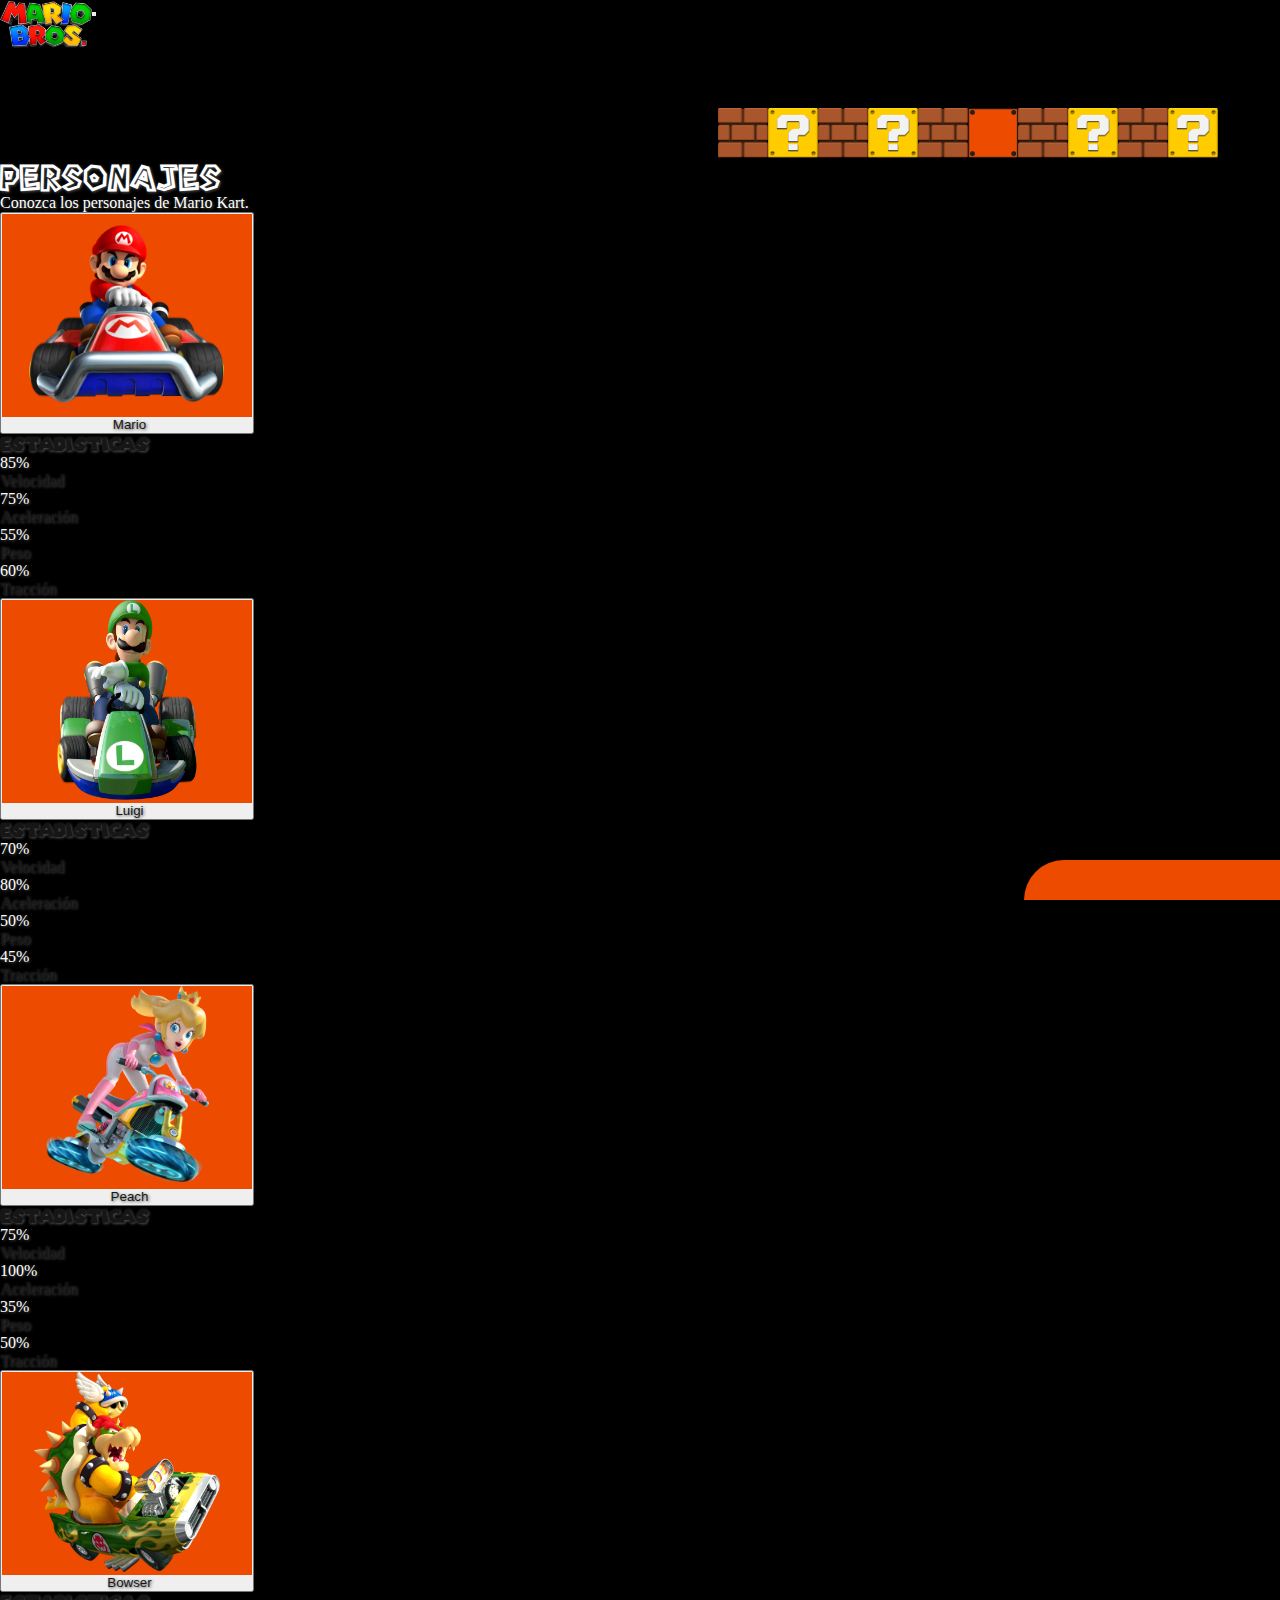
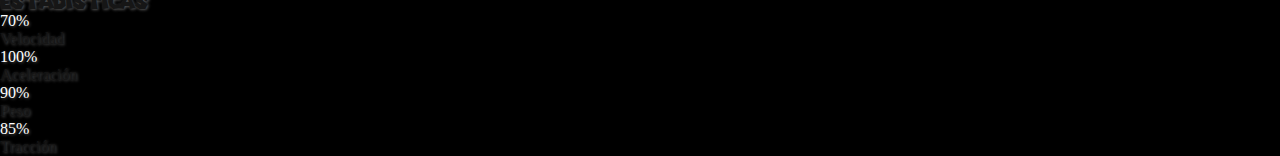
==== pages/personajes.html @ 989c6de9 "Version 3" ====
<!DOCTYPE html>
<html lang="es">

<head>
    <title>Personajes | Mario!</title>
    <!-- Required meta tags -->
    <meta charset="UTF-8" />
    <meta http-equiv="X-UA-Compatible" content="IE=edge" />
    <meta name="viewport" content="width=device-width, initial-scale=1, shrink-to-fit=no" />
    <meta name="description" content="Conoce más sobre tus personajes favoritos." />
    <meta name="keywords" content="Personajes, caracteristicas, detalles." />
    <link rel="shortcut icon" href="../media/img/misc/favicon-16x16.png" type="image/x-icon" />

    <!-- Bootstrap CSS v5.2.1 -->
    <link href="https://cdn.jsdelivr.net/npm/bootstrap@5.2.1/dist/css/bootstrap.min.css" rel="stylesheet"
        integrity="sha384-iYQeCzEYFbKjA/T2uDLTpkwGzCiq6soy8tYaI1GyVh/UjpbCx/TYkiZhlZB6+fzT" crossorigin="anonymous" />
    <!-- Font-awesome -->
    <link rel="stylesheet" href="https://cdnjs.cloudflare.com/ajax/libs/font-awesome/6.4.0/css/all.min.css" integrity="sha512-iecdLmaskl7CVkqkXNQ/ZH/XLlvWZOJyj7Yy7tcenmpD1ypASozpmT/E0iPtmFIB46ZmdtAc9eNBvH0H/ZpiBw==" crossorigin="anonymous" referrerpolicy="no-referrer" />
    <!-- Custome CSS -->
    <link rel="stylesheet" href="../css/styles.css" />
</head>

<body class="main__bg scrollable">
    <header>
        <!-- Small Screen Navbar -->
        <nav class="navbar navbar-expand-sm navbar-dark bg__blueGradient">
            <div class="container-fluid">
                <a onclick="audioCoinSub.play(); audioBumpSub.play(); audioJumpSub.play();" class="navbar-brand"
                    href="#"><i class="logo"></i></a>
                <button class="navbar-toggler" type="button" data-bs-toggle="collapse"
                    data-bs-target="#collapsibleNavbar">
                    <span class="navbar-toggler-icon"></span>
                </button>
                <div class="collapse navbar-collapse justify-content-center" id="collapsibleNavbar">
                    <ul class="navbar-nav">
                        <li class="nav-box"><a class="nav-link" href="../index.html">Inicio</a></li>
                        <li class="nav-box"><a class="nav-link" href="./juegos.html">Juegos</a></li>
                        <li class="nav-box"><a class="nav-link" href="#">Personajes</a></li>
                        <li class="nav-box"><a class="nav-link" href="./pelicula.html">Película</a></li>
                        <li class="nav-box"><a class="nav-link" href="./fanaticos.html">Fanáticos</a></li>
                    </ul>
                </div>
            </div>
        </nav>
    </header>

    <!-- Desktop Navbar -->
    <ul class="navbar__mario">
        <li class="tooltip__mario brickWrapper">
            <img onclick="audioCoinSub.play(); audioBumpSub.play(); audioJumpSub.play();" class="brick gather coin"
                src="../media/img/misc/bricks.png" alt="" width="50px" />
            <p class="points">200</p>
            <div class="coins"></div>
        </li>
        <li class="tooltip__mario">
            <span class="tooltiptext">Inicio</span>
            <a class="" href="../index.html" target="_self">
                <img class="gather" src="../media/img/misc/question.png" alt="" width="50px" />
            </a>
        </li>
        <li class="tooltip__mario brickWrapper">
            <img onclick="audioCoinSub.play(); audioBumpSub.play(); audioJumpSub.play();" class="brick gather coin"
                src="../media/img/misc/bricks.png" alt="" width="50px" />
            <p class="points">200</p>
            <div class="coins"></div>
        </li>
        <li class="tooltip__mario">
            <span class="tooltiptext">Juegos</span>
            <a class="" href="./juegos.html">
                <img class="gather" src="../media/img/misc/question.png" alt="" width="50px" />
            </a>
        </li>
        <li class="tooltip__mario brickWrapper">
            <img onclick="audioCoinSub.play(); audioBumpSub.play(); audioJumpSub.play();" class="brick gather coin"
                src="../media/img/misc/bricks.png" alt="" width="50px" />
            <p class="points">200</p>
            <div class="coins"></div>
        </li>
        <li class="tooltip__mario">
            <span class="tooltiptext">Personajes</span>
            <a class="" href="#">
                <img class="gather" src="../media/img/misc/questionhit.png" alt="" width="50px" />
            </a>
        </li>
        <li class="tooltip__mario brickWrapper">
            <img onclick="audioCoinSub.play(); audioBumpSub.play(); audioJumpSub.play();" class="brick gather coin"
                src="../media/img/misc/bricks.png" alt="" width="50px" />
            <p class="points">200</p>
            <div class="coins"></div>
        </li>
        <li class="tooltip__mario">
            <span class="tooltiptext">Película</span>
            <a class="" href="./pelicula.html">
                <img class="gather" src="../media/img/misc/question.png" alt="" width="50px" />
            </a>
        </li>
        <li class="tooltip__mario brickWrapper">
            <img onclick="audioCoinSub.play(); audioBumpSub.play(); audioJumpSub.play();" class="brick gather coin"
                src="../media/img/misc/bricks.png" alt="" width="50px" />
            <p class="points">200</p>
            <div class="coins"></div>
        </li>
        <li class="tooltip__mario">
            <span class="tooltiptext">Fanáticos</span>
            <a class="" href="./fanaticos.html">
                <img class="gather" src="../media/img/misc/question.png" alt="" width="50px" />
            </a>
        </li>
    </ul>

    <!-- Content -->
    <main class="container col-sm-12 col-lg-8">
        <h1>Personajes</h1>
        <p>Conozca los personajes de Mario Kart.</p>
        <div class="accordion accordion-flush" id="accordionFlushExample">
            <!-- Mario -->
            <div class="accordion-item">
                <h2 class="accordion-header" id="flush-headingOne">
                    <button class="accordion-button collapsed" type="button" data-bs-toggle="collapse"
                        data-bs-target="#flush-collapseOne" aria-expanded="false" aria-controls="flush-collapseOne">
                        <i class="accordion-1"></i>
                        <div class="kart-container">
                            <img class="kart-stats" height="200px" src="../media/img/chars/mario_kart.png" alt="Mario Bros en Karting.">
                            <img class="kart-stats" height="100%" src="../media/img/chars/mario.png" alt="Mario Bros.">
                        </div>
                        <p class="pl-2 card__title">Mario</p>
                    </button>
                </h2>
                <div id="flush-collapseOne" class="accordion-collapse collapse" aria-labelledby="flush-headingOne"
                    data-bs-parent="#accordionFlushExample">
                    <div class="accordion-body">
                        <h3>Estadisticas</h3>
                        <div class="progress">
                            <div class="progress-bar progress-bar-striped progress-bar-animated" role="progressbar" aria-label="Animated striped example" aria-valuenow="75" aria-valuemin="0" aria-valuemax="100" style="width: 85%">85%</div>
                        </div>
                        <p>Velocidad</p>
                        <div class="progress">
                            <div class="progress-bar progress-bar-striped progress-bar-animated" role="progressbar" aria-label="Animated striped example" aria-valuenow="75" aria-valuemin="0" aria-valuemax="100" style="width: 75%">75%</div>
                        </div>
                        <p>Aceleración</p>
                        <div class="progress">
                            <div class="progress-bar progress-bar-striped progress-bar-animated" role="progressbar" aria-label="Animated striped example" aria-valuenow="75" aria-valuemin="0" aria-valuemax="100" style="width: 55%">55%</div>
                        </div>
                        <p>Peso</p>
                        <div class="progress">
                            <div class="progress-bar progress-bar-striped progress-bar-animated" role="progressbar" aria-label="Animated striped example" aria-valuenow="75" aria-valuemin="0" aria-valuemax="100" style="width: 60%">60%</div>
                        </div>
                        <p>Tracción</p>
                    </div>
                </div>
            </div>
            <!-- Luigi -->
            <div class="accordion-item">
                <h2 class="accordion-header" id="flush-headingTwo">
                    <button class="accordion-button collapsed" type="button" data-bs-toggle="collapse"
                        data-bs-target="#flush-collapseTwo" aria-expanded="false" aria-controls="flush-collapseTwo">
                        <i class="accordion-2"></i>
                        <div class="kart-container">
                            <img class="kart-stats" height="200px" src="../media/img/chars/luigi_kart.png" alt="Luigi en Karting.">
                            <img class="kart-stats" height="100%" src="../media/img/chars/luigi.png" alt="Luigi.">
                        </div>
                        <p class="pl-2 card__title">Luigi</p>
                    </button>
                </h2>
                <div id="flush-collapseTwo" class="accordion-collapse collapse" aria-labelledby="flush-headingTwo"
                    data-bs-parent="#accordionFlushExample">
                    <div class="accordion-body">
                        <h3>Estadisticas</h3>
                        <div class="progress">
                            <div class="progress-bar progress-bar-striped progress-bar-animated" role="progressbar" aria-label="Animated striped example" aria-valuenow="75" aria-valuemin="0" aria-valuemax="100" style="width: 70%">70%</div>
                        </div>
                        <p>Velocidad</p>
                        <div class="progress">
                            <div class="progress-bar progress-bar-striped progress-bar-animated" role="progressbar" aria-label="Animated striped example" aria-valuenow="75" aria-valuemin="0" aria-valuemax="100" style="width: 80%">80%</div>
                        </div>
                        <p>Aceleración</p>
                        <div class="progress">
                            <div class="progress-bar progress-bar-striped progress-bar-animated" role="progressbar" aria-label="Animated striped example" aria-valuenow="75" aria-valuemin="0" aria-valuemax="100" style="width: 50%">50%</div>
                        </div>
                        <p>Peso</p>
                        <div class="progress">
                            <div class="progress-bar progress-bar-striped progress-bar-animated" role="progressbar" aria-label="Animated striped example" aria-valuenow="75" aria-valuemin="0" aria-valuemax="100" style="width: 45%">45%</div>
                        </div>
                        <p>Tracción</p>
                    </div>
                </div>
            </div>
            <!-- Peach -->
            <div class="accordion-item">
                <h2 class="accordion-header" id="flush-headingThree">
                    <button class="accordion-button collapsed" type="button" data-bs-toggle="collapse"
                        data-bs-target="#flush-collapseThree" aria-expanded="false" aria-controls="flush-collapseThree">
                        <i class="accordion-3"></i>
                        <div class="kart-container">
                            <img class="kart-stats" height="200px" src="../media/img/chars/peach_kart.png" alt="Princesa Peach en Karting.">
                            <img class="kart-stats" height="100%" src="../media/img/chars/peach.png" alt="Princesa Peach.">
                        </div>
                        <p class="pl-2 card__title">Peach</p>
                    </button>
                </h2>
                <div id="flush-collapseThree" class="accordion-collapse collapse" aria-labelledby="flush-headingThree"
                    data-bs-parent="#accordionFlushExample">
                    <div class="accordion-body">
                        <h3>Estadisticas</h3>
                        <div class="progress">
                            <div class="progress-bar progress-bar-striped progress-bar-animated" role="progressbar" aria-label="Animated striped example" aria-valuenow="75" aria-valuemin="0" aria-valuemax="100" style="width: 75%">75%</div>
                        </div>
                        <p>Velocidad</p>
                        <div class="progress">
                            <div class="progress-bar progress-bar-striped progress-bar-animated" role="progressbar" aria-label="Animated striped example" aria-valuenow="75" aria-valuemin="0" aria-valuemax="100" style="width: 100%">100%</div>
                        </div>
                        <p>Aceleración</p>
                        <div class="progress">
                            <div class="progress-bar progress-bar-striped progress-bar-animated" role="progressbar" aria-label="Animated striped example" aria-valuenow="75" aria-valuemin="0" aria-valuemax="100" style="width: 35%">35%</div>
                        </div>
                        <p>Peso</p>
                        <div class="progress">
                            <div class="progress-bar progress-bar-striped progress-bar-animated" role="progressbar" aria-label="Animated striped example" aria-valuenow="75" aria-valuemin="0" aria-valuemax="100" style="width: 50%">50%</div>
                        </div>
                        <p>Tracción</p>
                    </div>
                </div>
            </div>
            <!-- Bowser -->
            <div class="accordion-item">
                <h2 class="accordion-header" id="flush-headingThree">
                    <button class="accordion-button collapsed" type="button" data-bs-toggle="collapse"
                        data-bs-target="#flush-collapseFour" aria-expanded="false" aria-controls="flush-collapseFour">
                        <i class="accordion-4"></i>
                        <div class="kart-container">
                            <img class="kart-stats" height="200px" src="../media/img/chars/bowser_kart.png" alt="Bowser en Karting.">
                            <img class="kart-stats" height="100%" src="../media/img/chars/bowser.png" alt="Bowser.">
                        </div>
                        <p class="pl-2 card__title">Bowser</p>
                    </button>
                </h2>
                <div id="flush-collapseFour" class="accordion-collapse collapse" aria-labelledby="flush-headingFour"
                    data-bs-parent="#accordionFlushExample">
                    <div class="accordion-body">
                        <h3>Estadisticas</h3>
                        <div class="progress">
                            <div class="progress-bar progress-bar-striped progress-bar-animated" role="progressbar" aria-label="Animated striped example" aria-valuenow="75" aria-valuemin="0" aria-valuemax="100" style="width: 70%">70%</div>
                        </div>
                        <p>Velocidad</p>
                        <div class="progress">
                            <div class="progress-bar progress-bar-striped progress-bar-animated" role="progressbar" aria-label="Animated striped example" aria-valuenow="75" aria-valuemin="0" aria-valuemax="100" style="width: 100%">100%</div>
                        </div>
                        <p>Aceleración</p>
                        <div class="progress">
                            <div class="progress-bar progress-bar-striped progress-bar-animated" role="progressbar" aria-label="Animated striped example" aria-valuenow="75" aria-valuemin="0" aria-valuemax="100" style="width: 90%">90%</div>
                        </div>
                        <p>Peso</p>
                        <div class="progress">
                            <div class="progress-bar progress-bar-striped progress-bar-animated" role="progressbar" aria-label="Animated striped example" aria-valuenow="75" aria-valuemin="0" aria-valuemax="100" style="width: 85%">85%</div>
                        </div>
                        <p>Tracción</p>
                    </div>
                </div>
            </div>
        </div>
    </main>

    <!-- footer -->
    <footer class="footer">
        <div class="links">
            <a class="item-link" href="#"><i class="fa-brands fa-2xl fa-facebook"></i></a>
            <a class="item-link" href="#"><i class="fa-brands fa-2xl fa-twitter"></i></a>
            <a class="item-link" href="#"><i class="fa-brands fa-2xl fa-instagram"></i></a>
        </div>
    </footer>

    <!-- Bootstrap JavaScript Libraries -->
    <script src="https://cdn.jsdelivr.net/npm/@popperjs/core@2.11.6/dist/umd/popper.min.js"
        integrity="sha384-oBqDVmMz9ATKxIep9tiCxS/Z9fNfEXiDAYTujMAeBAsjFuCZSmKbSSUnQlmh/jp3"
        crossorigin="anonymous"></script>

    <script src="https://cdn.jsdelivr.net/npm/bootstrap@5.2.1/dist/js/bootstrap.min.js"
        integrity="sha384-7VPbUDkoPSGFnVtYi0QogXtr74QeVeeIs99Qfg5YCF+TidwNdjvaKZX19NZ/e6oz"
        crossorigin="anonymous"></script>
    
        <script src="https://cdnjs.cloudflare.com/ajax/libs/bootstrap/5.2.1/js/bootstrap.min.js" integrity="sha512-vyRAVI0IEm6LI/fVSv/Wq/d0KUfrg3hJq2Qz5FlfER69sf3ZHlOrsLriNm49FxnpUGmhx+TaJKwJ+ByTLKT+Yg==" crossorigin="anonymous" referrerpolicy="no-referrer"></script>

    <!-- Sound effects. -->
    <script src="../js/scrtips.js"></script>
</body>

</html>
---- css/styles.css ----
@font-face {
  font-family: Mario;
  src: url(../fonts/super_mario_256/SuperMario256.ttf);
}
@font-face {
  font-family: smb;
  src: url(../fonts/super-mario-bros-font/SuperMarioBros-ov7d.ttf);
}
* {
  margin: 0;
  padding: 0;
  color: #fff;
  box-sizing: border-box;
  list-style: none;
  text-shadow: 1px 0.5px 3px #555;
  text-decoration: none;
}

.footer {
  position: fixed;
  margin: 0;
  padding: 0;
  bottom: 0;
  right: 0;
  width: 20%;
  height: 40px;
  background-color: #ed4b00;
  border-radius: 50px 0 0 0;
  z-index: 2;
}
.footer .links {
  height: 100%;
  text-align: center;
  line-height: 40px;
}
.footer .links .item-link {
  height: 100%;
}
.footer .links .item-link .fa-brands {
  height: 40px;
  width: 50px;
}

.iframe {
  text-align: center;
  margin: 20px auto;
  height: 100%;
  width: 100%;
}

iframe {
  aspect-ratio: 16/9;
}

h1 {
  font-family: smb;
}

h2,
h3 {
  font-family: mario;
}

.img-small {
  height: 300px;
}

/** ScrollBar. */
body::-webkit-scrollbar {
  width: 8px;
  background-color: #f5f5f5;
}
body::-webkit-scrollbar-thumb {
  background-color: #ed4b00;
}

/** Background Image */
.main__bg {
  background: #000;
  background-image: linear-gradient(rgba(0, 0, 0, 0.5), rgba(0, 0, 0, 0.5)), url("../media/img/misc/bg.jpg");
  background-repeat: no-repeat;
  background-position: center;
  background-size: cover;
  background-attachment: fixed;
  background-position-y: 15%;
  height: 100vh;
}

/** Background Image - Fans */
.fans__bg {
  background: #000;
  background-image: linear-gradient(rgba(0, 0, 0, 0.5), rgba(0, 0, 0, 0.5)), url("../media/img/fans/smbf_bg.jpg");
  background-repeat: no-repeat;
  background-position: center;
  background-size: cover;
  background-attachment: fixed;
  background-position-y: 15%;
  height: 100vh;
}

/** Background Video */
#main__videoBg {
  position: fixed;
  z-index: -1;
}

/** Blue Navbar */
.navbar {
  box-shadow: 0px 0px 3px rgba(0, 0, 0, 0.9);
}

.logo {
  float: left;
  margin: 0;
  padding: 0;
  height: 50px;
  content: url(../media/img/misc/logocut.png);
  background-repeat: no-repeat;
  background-position: center;
  z-index: 1;
}

/** Mario Navbar */
.navbar__mario {
  position: relative;
  right: 5%;
  margin: 0;
  padding: 0;
  text-align: right;
  z-index: 1;
}
.navbar__mario .tooltip__mario {
  /*& Tooltip container */
  position: relative;
  display: inline-block;
  margin: 0;
  padding: 0;
}
.navbar__mario .tooltip__mario:hover .tooltiptext {
  visibility: visible;
  opacity: 1;
}
.navbar__mario .tooltip__mario .gather {
  margin: 0 -2px;
}
.navbar__mario .tooltip__mario .tooltiptext {
  /* Tooltip text */
  visibility: hidden;
  width: 120px;
  background-color: #555;
  color: #fff;
  text-align: center;
  padding: 5px 0;
  border-radius: 6px;
  /* Position the tooltip text */
  position: absolute;
  z-index: 1;
  bottom: 125%;
  left: 50%;
  margin-left: -60px;
  /* Fade in tooltip */
  opacity: 0;
  transition: opacity 0.3s;
}
.navbar__mario .tooltip__mario .tooltiptext::after {
  /* Tooltip arrow */
  content: "";
  position: absolute;
  top: 100%;
  left: 50%;
  margin-left: -5px;
  border-width: 5px;
  border-style: solid;
  border-color: #555 transparent transparent transparent;
}

/** Brick Coin Points Motion */
.brickWrapper {
  position: relative;
  margin: 0;
  padding: 0;
}
.brickWrapper .brick:hover {
  /** Bricks */
  cursor: pointer;
}
.brickWrapper .brick:active {
  position: relative;
  top: -1px;
  right: -1px;
}
.brickWrapper .points {
  /** Points */
  position: absolute;
  margin: 0;
  padding: 0;
  width: 50px;
  text-align: center;
  color: #fff;
  text-shadow: 0 1px 3px #000;
  font-size: 18px;
  font-weight: bold;
  opacity: 0;
}
.brickWrapper .coins {
  /** Coins */
  position: absolute;
  margin: 0;
  padding: 0;
  width: 50px;
  height: 50px;
  text-align: center;
  opacity: 1;
}
.brickWrapper:active .coins {
  background-image: url(../media/img/misc/coin.gif);
  background-repeat: no-repeat;
  background-size: cover;
  animation: jump 0.3s linear;
  opacity: 1;
  z-index: -1;
}
.brickWrapper:active .points {
  opacity: 1;
  animation: points 0.3s linear;
}

@keyframes jump {
  0% {
    top: 0;
  }
  50% {
    top: -80px;
  }
  100% {
    top: 0;
  }
}
@keyframes points {
  0% {
    top: -50px;
  }
  100% {
    top: -90px;
  }
}
/*************************************************** index.html */
.jumbotron__marioSpan {
  font-family: var(--bs-body-font-family);
}

.container h2 {
  color: red;
  text-shadow: 1px 1px 1px #fff, 2px 2px 5px #555;
}

.gallery {
  width: 100%;
  height: auto;
  display: grid;
  grid-template-columns: 1fr;
  grid-template-rows: repeat(8, 200px);
  gap: 5px;
}
.gallery a {
  border-radius: 5px;
}

.cards {
  padding: 0;
  background: rgba(0, 0, 0, 0.2);
  background-size: cover;
  background-position: center;
  background-repeat: no-repeat;
  transition: all 0.5s;
  border-radius: 10px;
}
.cards:hover {
  transform: scale(1.03);
  transition: 0.5s;
  animation: a 8s linear infinite;
}
.cards::before {
  content: "";
  background: linear-gradient(to right, #03a9f4, #f441a5, #ffeb3b, #03a9f4);
  background-size: 400%;
  position: absolute;
  top: -5px;
  left: -5px;
  bottom: -5px;
  right: -5px;
  z-index: -1;
  border-radius: 40px;
  filter: blur(20px);
  opacity: 0;
  transition: 0.5s;
}
.cards:hover::before {
  opacity: 1;
  filter: blur(20px);
  animation: a 8s linear infinite;
}

.innerCards {
  height: 100%;
}
.innerCards:hover {
  height: 100%;
  margin: 0;
  padding: 0;
  background-size: cover;
  background-position: center;
  background-repeat: no-repeat;
  transition: all 0.5s;
  background: rgba(22, 150, 0, 0.953);
  border-radius: 10px;
}

.games {
  display: flex;
  align-items: center;
  justify-content: center;
  height: 200px;
  width: 100%;
  background: linear-gradient(to right, #03a9f4, #f441a5, #ffeb3b, #03a9f4);
  background-size: cover;
  background-position: center;
  background-repeat: no-repeat;
  transition: all 0.5s;
  border-radius: 5px;
}
.games:hover {
  transform: scale(1.03);
  transition: 0.5s;
  animation: a 8s linear infinite;
}
.games::before {
  content: "";
  background: linear-gradient(to right, #03a9f4, #f441a5, #ffeb3b, #03a9f4);
  background-size: 400%;
  position: absolute;
  top: -5px;
  left: -5px;
  bottom: -5px;
  right: -5px;
  z-index: -1;
  border-radius: 40px;
  filter: blur(20px);
  opacity: 0;
  transition: 0.5s;
}
.games:hover::before {
  opacity: 1;
  filter: blur(20px);
  animation: a 8s linear infinite;
}

@keyframes a {
  0% {
    background-position: 0%;
  }
  100% {
    background-position: 400%;
  }
}
.innerGames {
  height: 96%;
  width: 98%;
  background-size: cover;
  background-position: center;
  background-repeat: no-repeat;
  transition: all 0.5s;
  border-radius: 5px;
}

.box1 {
  background-image: url(../media/img/gallery/smb.webp);
}

.box2 {
  background-image: url(../media/img/gallery/smb2.jpg);
}

.box3 {
  background-image: url(../media/img/gallery/smb3.jpg);
}

.box4 {
  background-image: url(../media/img/gallery/smb64.webp);
}

.box5 {
  background-image: url(../media/img/gallery/smbkart.jpg);
}

.box6 {
  background-image: url(../media/img/gallery/smbtennis.webp);
}

.box7 {
  background-image: url(../media/img/gallery/smbparty.jpg);
}

.box8 {
  background-image: url(../media/img/gallery/smbgalaxy.webp);
}

/*************************************************** personajes.html */
.kart-container {
  position: relative;
  width: 250px;
  transition: all 0.3s ease;
  background-color: #ed4b00;
}
.kart-container:hover {
  transform: perspective(250px) rotateX(10deg) translateY(-5%) translateZ(0);
}
.kart-container::before {
  content: "";
  position: absolute;
  bottom: 0;
  height: 100%;
  width: 100%;
  background-image: linear-gradient(to bottom, transparent 1%, rgba(255, 255, 255, 0.5) 100%, rgb(255, 255, 255) 95%);
  opacity: 0;
  transition: all 0.3s ease;
}
.kart-container:hover::before {
  opacity: 1;
}
.kart-container:hover img:last-child {
  opacity: 1;
  transform: translateY(0%);
}
.kart-container img:first-child {
  -o-object-fit: contain;
     object-fit: contain;
  width: 100%;
}
.kart-container img:last-child {
  position: absolute;
  width: 80%;
  bottom: 0;
  left: 0;
  right: 0;
  margin: auto;
  transform: translateY(25%);
  transition: 0.3s ease;
  opacity: 0;
}

.card__title {
  margin-left: 5px;
  letter-spacing: 0px;
}

.card__title, h3, .accordion-body > p {
  color: #161616;
}

/*! Media Queries */
/** Full size ===================================== **/
@media (min-aspect-ratio: 16/9) {
  .main__bg {
    overflow: hidden;
  }
  .scrollable {
    overflow: auto;
  }
  #main__videoBg {
    width: 100%;
    height: auto;
  }
  /* Go off */
  #collapsibleNavbar {
    visibility: hidden;
  }
  .navbar {
    margin: 0;
    padding: 0;
    box-shadow: none;
  }
  .gallery {
    grid-template-columns: repeat(4, 1fr);
    grid-template-rows: repeat(2, 1fr);
  }
}
/** Medium size ===================================== **/
@media (max-aspect-ratio: 16/9) {
  .main__bg {
    overflow-x: hidden;
  }
  .scrollable {
    overflow: auto;
  }
  #main__videoBg {
    width: auto;
    height: 100%;
  }
  /* Go off */
  #collapsibleNavbar {
    visibility: hidden;
  }
  .navbar {
    margin: 0;
    padding: 0;
    box-shadow: none;
  }
  .gallery {
    width: 100%;
    height: 100vh;
    padding: 20px;
    display: grid;
    grid-template-columns: repeat(3, 1fr);
    grid-template-rows: repeat(8, 200px);
  }
  .box1 {
    grid-column: 1/3;
    grid-row: 1/2;
  }
  .box2 {
    grid-column: 3/4;
    grid-row: 1/2;
  }
  .box3 {
    grid-column: 1/2;
    grid-row: 2/3;
  }
  .box4 {
    grid-column: 2/4;
    grid-row: 2/3;
  }
  .box5 {
    grid-column: 1/3;
    grid-row: 3/4;
  }
  .box6 {
    grid-column: 3/4;
    grid-row: 3/4;
  }
  .box7 {
    grid-column: 1/2;
    grid-row: 4/5;
  }
  .box8 {
    grid-column: 2/4;
    grid-row: 4/5;
  }
}
/** Small size ===================================== **/
@media (max-width: 576px) {
  /* Go Off */
  #main__videoBg {
    display: none;
  }
  .scrollable {
    overflow: auto;
  }
  .navbar__mario {
    display: none;
  }
  /* Go Live */
  main {
    padding: 15px;
  }
  .main__bg {
    background: #000;
    background-image: linear-gradient(rgba(0, 0, 0, 0.5), rgba(0, 0, 0, 0.5)), url("../media/img/misc/bg.jpg");
    background-repeat: no-repeat;
    background-position: center;
    background-size: cover;
    background-attachment: fixed;
    background-position-y: 15%;
    height: 100vh;
  }
  .bg__blueGradient {
    background: rgb(8, 23, 68);
    background: radial-gradient(circle, rgb(8, 23, 68) 0%, rgb(8, 23, 68) 6%, rgb(25, 46, 106) 95%, rgb(20, 42, 103) 98%);
  }
  #collapsibleNavbar {
    visibility: visible;
  }
  .gallery {
    grid-template-columns: 1fr 1fr;
    grid-template-rows: repeat(4, 200px);
  }
  .box1 {
    grid-column: 1/2;
    grid-row: 1/2;
  }
  .box2 {
    grid-column: 2/3;
    grid-row: 1/2;
  }
  .box3 {
    grid-column: 1/3;
    grid-row: 2/3;
  }
  .box4 {
    grid-column: 1/2;
    grid-row: 3/4;
  }
  .box5 {
    grid-column: 2/3;
    grid-row: 3/4;
  }
  .box6 {
    grid-column: 1/3;
    grid-row: 4/5;
  }
  .box7 {
    grid-column: 1/2;
    grid-row: 5/6;
  }
  .box8 {
    grid-column: 2/3;
    grid-row: 5/6;
  }
}/*# sourceMappingURL=styles.css.map */
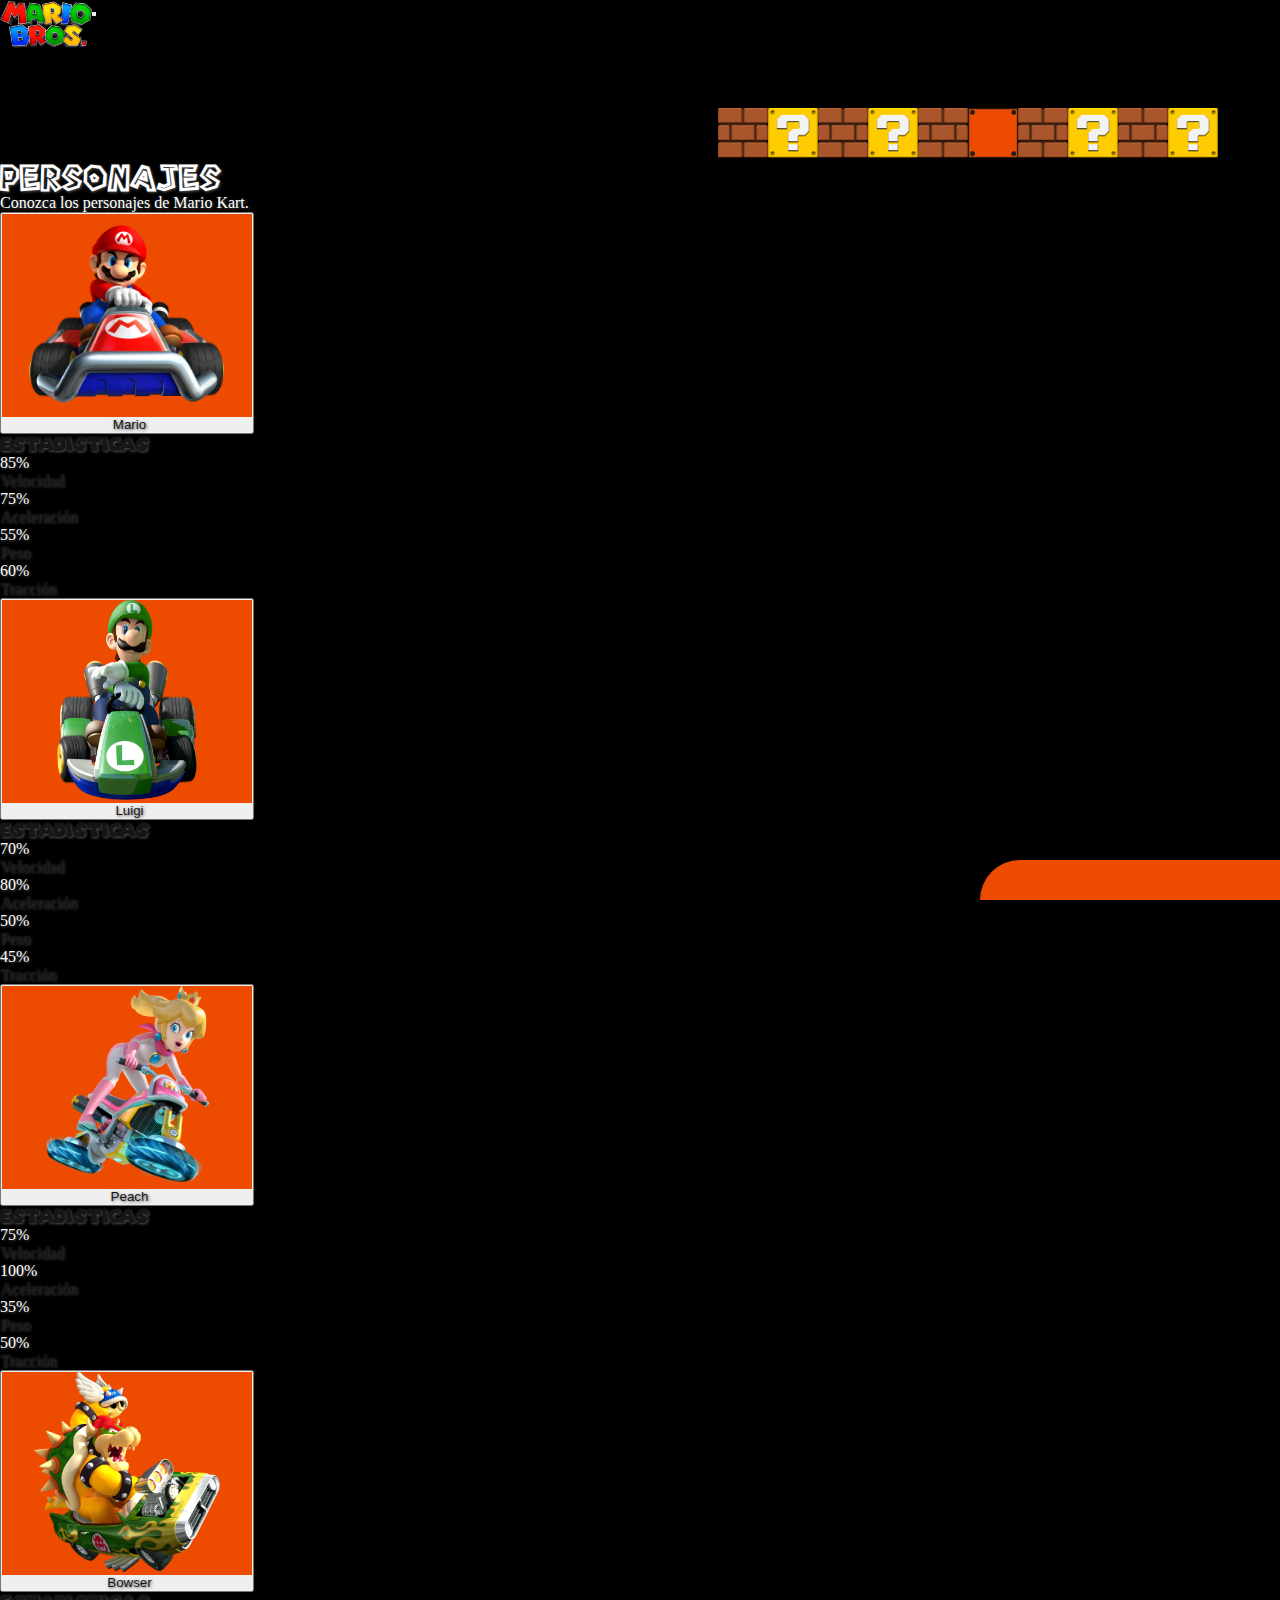
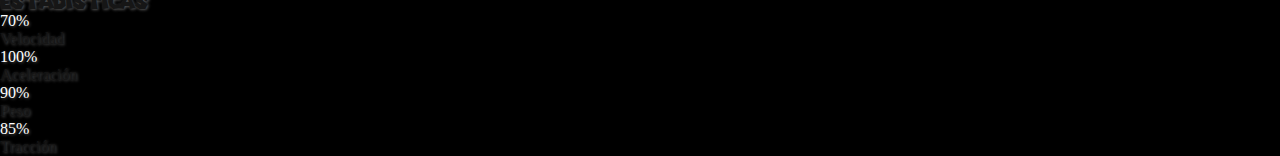
==== commit 6e254f37: "Version 3.1" ====
--- a/pages/personajes.html
+++ b/pages/personajes.html
@@ -129,7 +129,7 @@
                 <div id="flush-collapseOne" class="accordion-collapse collapse" aria-labelledby="flush-headingOne"
                     data-bs-parent="#accordionFlushExample">
                     <div class="accordion-body">
-                        <h3>Estadisticas</h3>
+                        <h3 class="accordion-descTitle">Estadisticas</h3>
                         <div class="progress">
                             <div class="progress-bar progress-bar-striped progress-bar-animated" role="progressbar" aria-label="Animated striped example" aria-valuenow="75" aria-valuemin="0" aria-valuemax="100" style="width: 85%">85%</div>
                         </div>
@@ -165,7 +165,7 @@
                 <div id="flush-collapseTwo" class="accordion-collapse collapse" aria-labelledby="flush-headingTwo"
                     data-bs-parent="#accordionFlushExample">
                     <div class="accordion-body">
-                        <h3>Estadisticas</h3>
+                        <h3 class="accordion-descTitle">Estadisticas</h3>
                         <div class="progress">
                             <div class="progress-bar progress-bar-striped progress-bar-animated" role="progressbar" aria-label="Animated striped example" aria-valuenow="75" aria-valuemin="0" aria-valuemax="100" style="width: 70%">70%</div>
                         </div>
@@ -201,7 +201,7 @@
                 <div id="flush-collapseThree" class="accordion-collapse collapse" aria-labelledby="flush-headingThree"
                     data-bs-parent="#accordionFlushExample">
                     <div class="accordion-body">
-                        <h3>Estadisticas</h3>
+                        <h3 class="accordion-descTitle">Estadisticas</h3>
                         <div class="progress">
                             <div class="progress-bar progress-bar-striped progress-bar-animated" role="progressbar" aria-label="Animated striped example" aria-valuenow="75" aria-valuemin="0" aria-valuemax="100" style="width: 75%">75%</div>
                         </div>
@@ -237,7 +237,7 @@
                 <div id="flush-collapseFour" class="accordion-collapse collapse" aria-labelledby="flush-headingFour"
                     data-bs-parent="#accordionFlushExample">
                     <div class="accordion-body">
-                        <h3>Estadisticas</h3>
+                        <h3 class="accordion-descTitle">Estadisticas</h3>
                         <div class="progress">
                             <div class="progress-bar progress-bar-striped progress-bar-animated" role="progressbar" aria-label="Animated striped example" aria-valuenow="75" aria-valuemin="0" aria-valuemax="100" style="width: 70%">70%</div>
                         </div>
--- a/css/styles.css
+++ b/css/styles.css
@@ -22,7 +22,7 @@
   padding: 0;
   bottom: 0;
   right: 0;
-  width: 20%;
+  width: 200px;
   height: 40px;
   background-color: #ed4b00;
   border-radius: 50px 0 0 0;
@@ -454,7 +454,7 @@
   letter-spacing: 0px;
 }
 
-.card__title, h3, .accordion-body > p {
+.card__title, .accordion-descTitle, .accordion-body > p {
   color: #161616;
 }
 
@@ -616,4 +616,28 @@
     grid-column: 2/3;
     grid-row: 5/6;
   }
+}
+.footer {
+  position: fixed;
+  margin: 0;
+  padding: 0;
+  bottom: 0;
+  right: 0;
+  width: 300px;
+  height: 40px;
+  background-color: #ed4b00;
+  border-radius: 50px 0 0 0;
+  z-index: 2;
+}
+.footer .links {
+  height: 100%;
+  text-align: center;
+  line-height: 40px;
+}
+.footer .links .item-link {
+  height: 100%;
+}
+.footer .links .item-link .fa-brands {
+  height: 40px;
+  width: 50px;
 }/*# sourceMappingURL=styles.css.map */